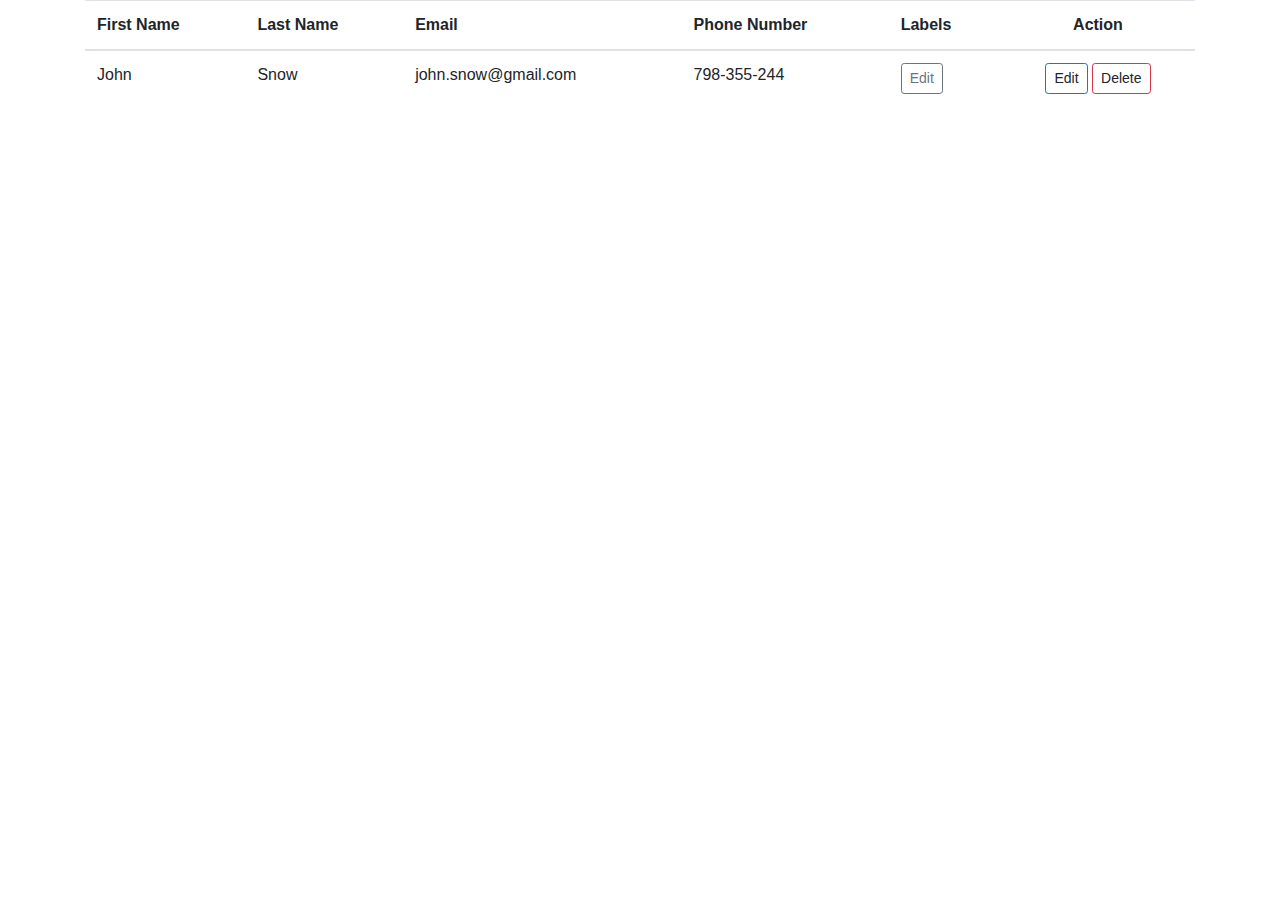
==== src/main/resources/templates/contact-list.html @ e2622ff0 "delete contact bug fixing" ====
<!DOCTYPE html>
<html xmlns:th="http://www.thymeleaf.org" lang="en">
<head>
    <!-- Required meta tags -->
    <meta charset="utf-8">
    <meta name="viewport" content="width=device-width, initial-scale=1, shrink-to-fit=no">

    <!-- Bootstrap CSS -->
    <link rel="stylesheet" href="https://stackpath.bootstrapcdn.com/bootstrap/4.3.1/css/bootstrap.min.css"
          integrity="sha384-ggOyR0iXCbMQv3Xipma34MD+dH/1fQ784/j6cY/iJTQUOhcWr7x9JvoRxT2MZw1T" crossorigin="anonymous">
    <link href="../static/css/main.css" th:href="@{/css/main.css}" rel="stylesheet">

    <title>Contacts</title>
</head>
<body>

<main>
    <div class="container">
        <div class="row">
            <div class="col">

                <div class="color1">
                    <table class="table table-hover">
                        <thead>
                        <tr>
                            <th>First Name</th>
                            <th>Last Name</th>
                            <th>Email</th>
                            <th>Phone Number</th>
                            <th>Labels</th>
                            <th class="text-center">Action</th>
                        </tr>
                        </thead>
                        <tbody>
                        <tr th:each="contact: ${contacts}" th:object="${contact}">
                            <td th:text="*{firstName}">John</td>
                            <td th:text="*{lastName}">Snow</td>
                            <td th:text="*{email}">john.snow@gmail.com</td>
                            <td th:text="*{phoneNumber}">798-355-244</td>
                            <td>
                                <a th:each="s: ${contact.tags}" href="${updateLink}" th:text="${s.tagName}" class="btn btn-outline-secondary btn-sm">Edit</a>
                            </td>
                            <td class="text-center">
                                <a th:href="@{updateContact}" class="btn btn-outline-primary btn-sm">Edit</a>
                                <a th:href="@{deleteContact/(theId=${contact.id})}" class="btn btn-outline-danger btn-sm" onclick="if (!(confirm('Are you sure you want to delete this contact?'))) return false">Delete</a>
                            </td>
                        </tr>
                        </tbody>
                    </table>

                </div>

            </div>
        </div>
    </div>
</main>







<script src="https://code.jquery.com/jquery-3.3.1.slim.min.js" integrity="sha384-q8i/X+965DzO0rT7abK41JStQIAqVgRVzpbzo5smXKp4YfRvH+8abtTE1Pi6jizo" crossorigin="anonymous"></script>
<script src="https://cdnjs.cloudflare.com/ajax/libs/popper.js/1.14.7/umd/popper.min.js" integrity="sha384-UO2eT0CpHqdSJQ6hJty5KVphtPhzWj9WO1clHTMGa3JDZwrnQq4sF86dIHNDz0W1" crossorigin="anonymous"></script>
<script src="https://stackpath.bootstrapcdn.com/bootstrap/4.3.1/js/bootstrap.min.js" integrity="sha384-JjSmVgyd0p3pXB1rRibZUAYoIIy6OrQ6VrjIEaFf/nJGzIxFDsf4x0xIM+B07jRM" crossorigin="anonymous"></script>
</body>
</html>
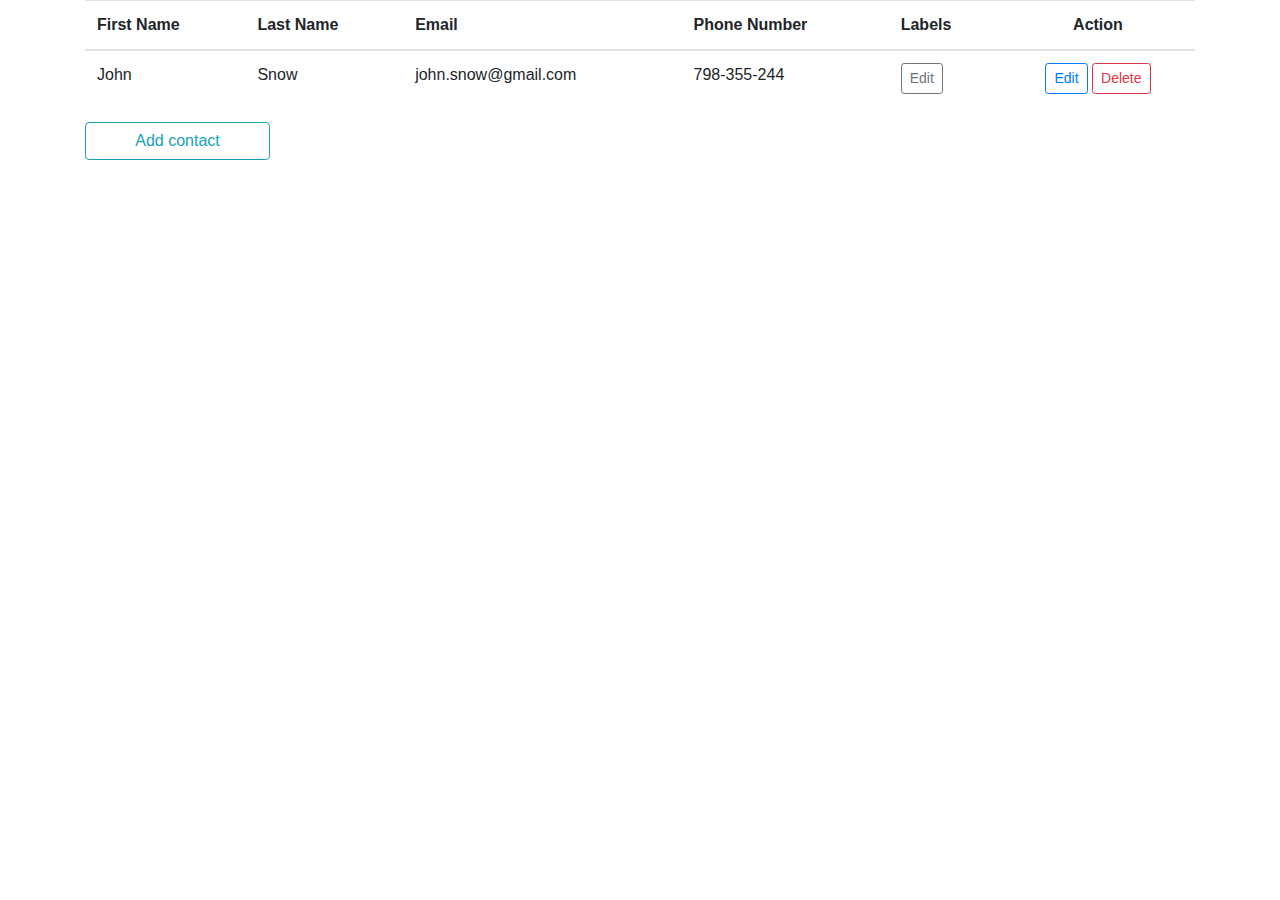
==== commit c074bd60: "html fixes" ====
--- a/src/main/resources/templates/contact-list.html
+++ b/src/main/resources/templates/contact-list.html
@@ -41,13 +41,13 @@
                                 <a th:each="s: ${contact.tags}" href="${updateLink}" th:text="${s.tagName}" class="btn btn-outline-secondary btn-sm">Edit</a>
                             </td>
                             <td class="text-center">
-                                <a th:href="@{updateContact}" class="btn btn-outline-primary btn-sm">Edit</a>
-                                <a th:href="@{deleteContact/(theId=${contact.id})}" class="btn btn-outline-danger btn-sm" onclick="if (!(confirm('Are you sure you want to delete this contact?'))) return false">Delete</a>
+                                <a href="#" th:href="@{updateContact/(theId=${contact.id})}" class="btn btn-outline-primary btn-sm">Edit</a>
+                                <a href="#" th:href="@{deleteContact/(theId=${contact.id})}" class="btn btn-outline-danger btn-sm" onclick="if (!(confirm('Are you sure you want to delete this contact?'))) return false">Delete</a>
                             </td>
                         </tr>
                         </tbody>
                     </table>
-
+                    <a href="#" th:href="@{addContact}" class="btn btn-outline-info col-2 mb-3">Add contact</a>
                 </div>
 
             </div>
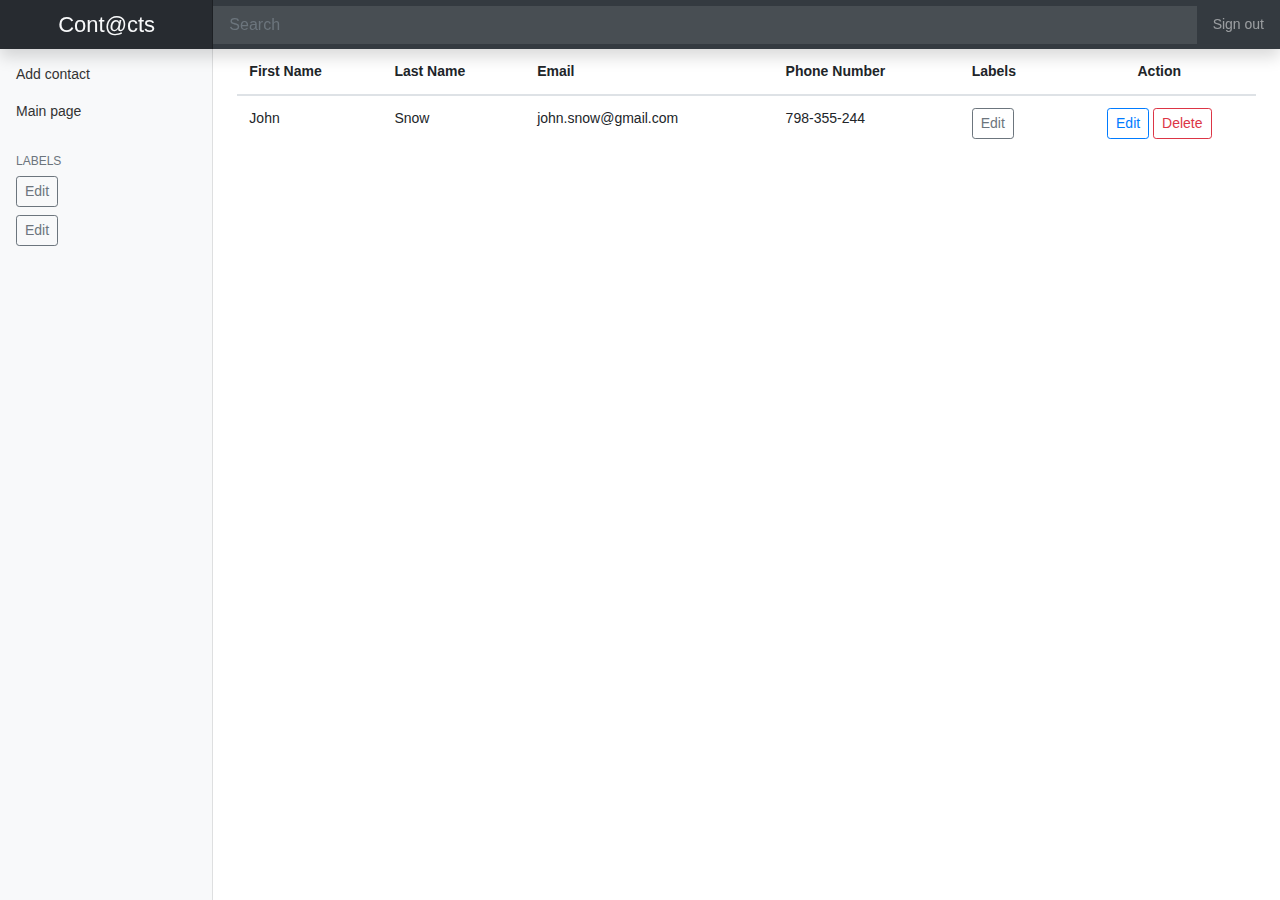
==== commit 3c19916b: "html fixes" ====
--- a/src/main/resources/templates/contact-list.html
+++ b/src/main/resources/templates/contact-list.html
@@ -4,53 +4,128 @@
     <!-- Required meta tags -->
     <meta charset="utf-8">
     <meta name="viewport" content="width=device-width, initial-scale=1, shrink-to-fit=no">
-
+    <link rel="canonical" href="https://getbootstrap.com/docs/4.3/examples/dashboard/">
     <!-- Bootstrap CSS -->
     <link rel="stylesheet" href="https://stackpath.bootstrapcdn.com/bootstrap/4.3.1/css/bootstrap.min.css"
           integrity="sha384-ggOyR0iXCbMQv3Xipma34MD+dH/1fQ784/j6cY/iJTQUOhcWr7x9JvoRxT2MZw1T" crossorigin="anonymous">
     <link href="../static/css/main.css" th:href="@{/css/main.css}" rel="stylesheet">
-
+    <link href="../static/css/dashboard.css" th:href="@{/css/dashboard.css}" rel="stylesheet">
     <title>Contacts</title>
 </head>
 <body>
 
+<nav class="navbar navbar-dark fixed-top bg-dark  flex-md-nowrap p-0 shadow">
+    <a class="navbar-brand col-sm-3 col-md-2 p-2 mr-0 text-center" style="color: #f8f9fa; font-size: 22px" th:href="@{/contacts/list}" href="#">Cont@cts</a>
+    <input class="form-control form-control-dark w-100" type="text" placeholder="Search" aria-label="Search">
+    <ul class="navbar-nav px-3">
+        <li class="nav-item text-nowrap">
+            <a class="nav-link" href="#">Sign out</a>
+        </li>
+    </ul>
+</nav>
+
+
 <main>
-    <div class="container">
+    <div class="container-fluid">
         <div class="row">
-            <div class="col">
+            <nav class="col-md-2 d-none d-md-block bg-light sidebar">
+                <div class="sidebar-sticky">
+                    <ul class="nav flex-column">
+                        <li class="nav-item">
+                            <a class="nav-link" href="#" th:href="@{addContact}">
+                                <span data-feather="home"></span>
+                                Add contact
+                            </a>
+                        </li>
+                        <li class="nav-item">
+                            <a class="nav-link" href="#">
+                                <span data-feather="file"></span>
+                                Main page
+                            </a>
+                        </li>
+                    </ul>
 
-                <div class="color1">
-                    <table class="table table-hover">
-                        <thead>
-                        <tr>
-                            <th>First Name</th>
-                            <th>Last Name</th>
-                            <th>Email</th>
-                            <th>Phone Number</th>
-                            <th>Labels</th>
-                            <th class="text-center">Action</th>
-                        </tr>
-                        </thead>
-                        <tbody>
-                        <tr th:each="contact: ${contacts}" th:object="${contact}">
-                            <td th:text="*{firstName}">John</td>
-                            <td th:text="*{lastName}">Snow</td>
-                            <td th:text="*{email}">john.snow@gmail.com</td>
-                            <td th:text="*{phoneNumber}">798-355-244</td>
-                            <td>
-                                <a th:each="s: ${contact.tags}" href="${updateLink}" th:text="${s.tagName}" class="btn btn-outline-secondary btn-sm">Edit</a>
-                            </td>
-                            <td class="text-center">
-                                <a href="#" th:href="@{updateContact/(theId=${contact.id})}" class="btn btn-outline-primary btn-sm">Edit</a>
-                                <a href="#" th:href="@{deleteContact/(theId=${contact.id})}" class="btn btn-outline-danger btn-sm" onclick="if (!(confirm('Are you sure you want to delete this contact?'))) return false">Delete</a>
-                            </td>
-                        </tr>
-                        </tbody>
-                    </table>
-                    <a href="#" th:href="@{addContact}" class="btn btn-outline-info col-2 mb-3">Add contact</a>
+                    <h6 class="sidebar-heading d-flex justify-content-between align-items-center px-3 mt-4 mb-1 text-muted">
+                        <span>Labels</span>
+                        <a class="d-flex align-items-center text-muted" href="#">
+                            <span data-feather="plus-circle"></span>
+                        </a>
+                    </h6>
+                    <!--<div class="col">-->
+                        <!--<ul th:each="contact: ${contacts}" th:object="${contact}" class="nav flex-column mb-2">-->
+                            <!--<li class="nav-item">-->
+                                <!--<a href="${updateLink}" class="btn btn-outline-secondary btn-sm">Edit</a>-->
+                            <!--</li>-->
+                            <!--<li class="nav-item">-->
+                                <!--<a href="${updateLink}" class="btn btn-outline-secondary btn-sm">Edit</a>-->
+                            <!--</li>-->
+                            <!--<li class="nav-item"><a th:each="s: ${contact.tags}" href="${updateLink}" th:text="${s.tagName}" class="btn btn-outline-secondary btn-sm">Edit</a></li>-->
+                        <!--</ul>-->
+                    <!--</div>-->
+
+                    <ul class="nav flex-column mb-2">
+                        <li class="nav-item">
+                            <p class="nav-link m-0 pt-1 pb-1">
+                                <span data-feather="file-text"></span>
+                                <a href="${updateLink}" class="btn btn-outline-secondary btn-sm">Edit</a>
+                            </p>
+                        </li>
+                        <li class="nav-item">
+                            <p class="nav-link m-0 pt-1 pb-1">
+                                <span data-feather="file-text"></span>
+                                <a href="${updateLink}" class="btn btn-outline-secondary btn-sm">Edit</a>
+                            </p>
+                        </li>
+                    </ul>
                 </div>
+            </nav>
 
-            </div>
+            <main role="main" class="col-md-9 ml-sm-auto col-lg-10 px-4">
+                <div>
+
+                    <!--<form action="#" th:action="@{search}" method="get">-->
+                    <!--<div class="input-group input-group-sm mt-3">-->
+                    <!--<div class="input-group-prepend">-->
+                    <!--<button class="btn btn-outline-info" value="Search">Search</button>-->
+                    <!--</div>-->
+                    <!--<input type="search" name="firstName" placeholder="First Name" class="form-control" aria-describedby="inputGroup-sizing-sm">-->
+                    <!--</div>-->
+                    <!--</form>-->
+
+                    <div class="color1">
+                        <table class="table table-hover">
+                            <thead>
+                            <tr>
+                                <th>First Name</th>
+                                <th>Last Name</th>
+                                <th>Email</th>
+                                <th>Phone Number</th>
+                                <th>Labels</th>
+                                <th class="text-center">Action</th>
+                            </tr>
+                            </thead>
+                            <tbody>
+                            <tr th:each="contact: ${contacts}" th:object="${contact}">
+                                <td th:text="*{firstName}">John</td>
+                                <td th:text="*{lastName}">Snow</td>
+                                <td th:text="*{email}">john.snow@gmail.com</td>
+                                <td th:text="*{phoneNumber}">798-355-244</td>
+                                <td>
+                                    <a th:each="s: ${contact.tags}" href="${updateLink}" th:text="${s.tagName}" class="btn btn-outline-secondary btn-sm">Edit</a>
+                                </td>
+                                <td class="text-center">
+                                    <a href="#" th:href="@{updateContact/(theId=${contact.id})}" class="btn btn-outline-primary btn-sm">Edit</a>
+                                    <a href="#" th:href="@{deleteContact/(theId=${contact.id})}" class="btn btn-outline-danger btn-sm" onclick="if (!(confirm('Are you sure you want to delete this contact?'))) return false">Delete</a>
+                                </td>
+                            </tr>
+                            </tbody>
+                        </table>
+                        <!--<a href="#" th:href="@{addContact}" class="btn btn-outline-info col-2 mb-3">Add contact</a>-->
+                    </div>
+
+                </div>
+            </main>
+
         </div>
     </div>
 </main>
@@ -64,5 +139,6 @@
 <script src="https://code.jquery.com/jquery-3.3.1.slim.min.js" integrity="sha384-q8i/X+965DzO0rT7abK41JStQIAqVgRVzpbzo5smXKp4YfRvH+8abtTE1Pi6jizo" crossorigin="anonymous"></script>
 <script src="https://cdnjs.cloudflare.com/ajax/libs/popper.js/1.14.7/umd/popper.min.js" integrity="sha384-UO2eT0CpHqdSJQ6hJty5KVphtPhzWj9WO1clHTMGa3JDZwrnQq4sF86dIHNDz0W1" crossorigin="anonymous"></script>
 <script src="https://stackpath.bootstrapcdn.com/bootstrap/4.3.1/js/bootstrap.min.js" integrity="sha384-JjSmVgyd0p3pXB1rRibZUAYoIIy6OrQ6VrjIEaFf/nJGzIxFDsf4x0xIM+B07jRM" crossorigin="anonymous"></script>
+<script src="dashboard.js"></script></body>
 </body>
 </html>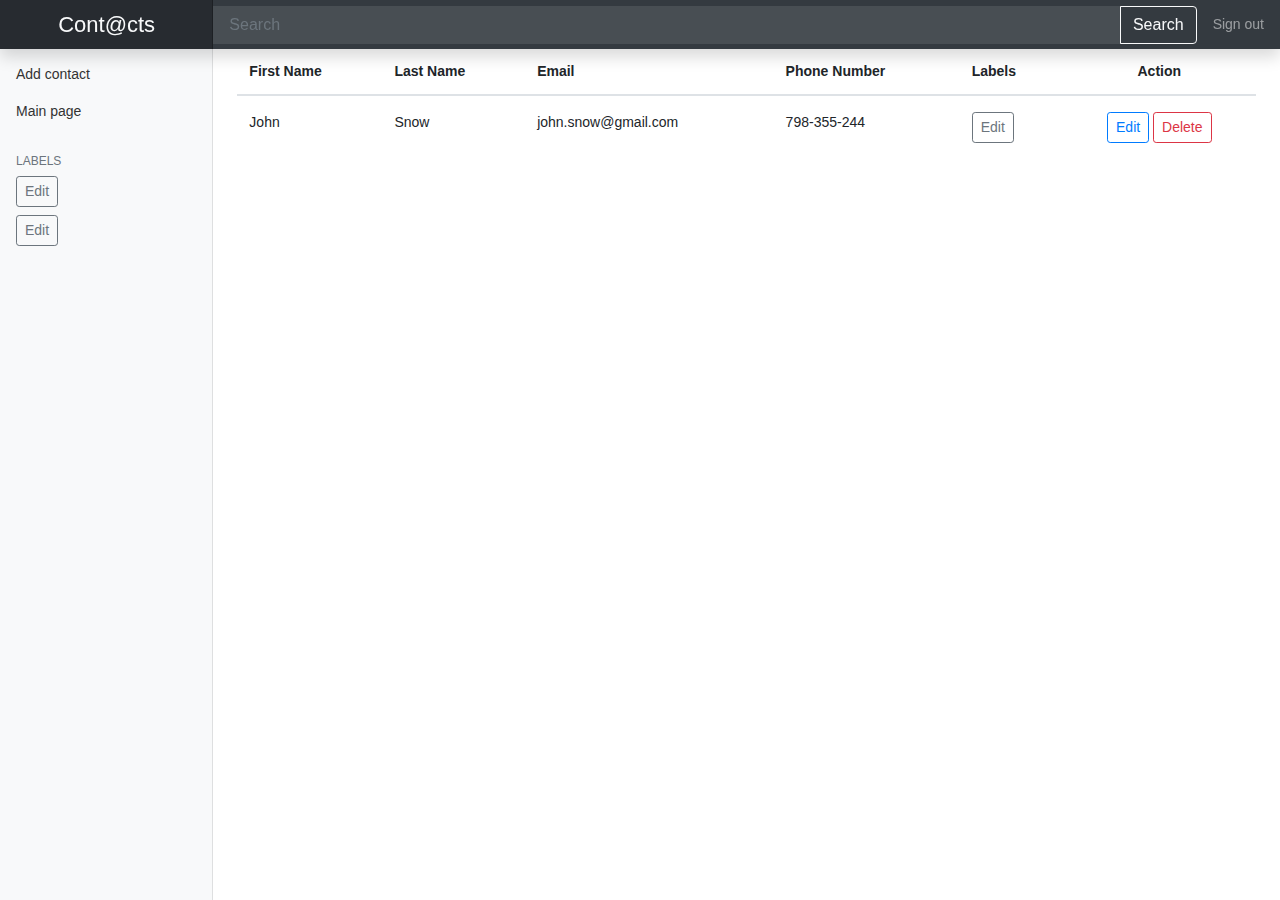
==== commit 1aa31803: "updates" ====
--- a/src/main/resources/templates/contact-list.html
+++ b/src/main/resources/templates/contact-list.html
@@ -16,13 +16,32 @@
 
 <nav class="navbar navbar-dark fixed-top bg-dark  flex-md-nowrap p-0 shadow">
     <a class="navbar-brand col-sm-3 col-md-2 p-2 mr-0 text-center" style="color: #f8f9fa; font-size: 22px" th:href="@{/contacts/list}" href="#">Cont@cts</a>
-    <input class="form-control form-control-dark w-100" type="text" placeholder="Search" aria-label="Search">
+
+    <form action="#" th:action="@{search}" method="get" class="input-group">
+        <input class="form-control form-control-dark" type="text" placeholder="Search" name="search" aria-label="Search">
+        <div class="input-group-append">
+            <button class="btn btn-outline-light" value="Search">Search</button>
+        </div>
+    </form>
+
     <ul class="navbar-nav px-3">
         <li class="nav-item text-nowrap">
             <a class="nav-link" href="#">Sign out</a>
         </li>
     </ul>
 </nav>
+
+
+
+<!--<form action="#" th:action="@{search}" method="get">-->
+    <!--<div class="input-group input-group-sm mt-3">-->
+        <!--<div class="input-group-prepend">-->
+            <!--<button class="btn btn-outline-info" value="Search">Search</button>-->
+        <!--</div>-->
+        <!--<input type="search" name="firstName" placeholder="First Name" class="form-control" aria-describedby="inputGroup-sizing-sm">-->
+    <!--</div>-->
+<!--</form>-->
+
 
 
 <main>
@@ -38,7 +57,7 @@
                             </a>
                         </li>
                         <li class="nav-item">
-                            <a class="nav-link" href="#">
+                            <a class="nav-link" href="#" th:href="@{/contacts/list}">
                                 <span data-feather="file"></span>
                                 Main page
                             </a>
@@ -92,7 +111,8 @@
                     <!--</div>-->
                     <!--</form>-->
 
-                    <div class="color1">
+
+                    <div class="table-responsive">
                         <table class="table table-hover">
                             <thead>
                             <tr>
@@ -105,30 +125,28 @@
                             </tr>
                             </thead>
                             <tbody>
-                            <tr th:each="contact: ${contacts}" th:object="${contact}">
-                                <td th:text="*{firstName}">John</td>
-                                <td th:text="*{lastName}">Snow</td>
-                                <td th:text="*{email}">john.snow@gmail.com</td>
-                                <td th:text="*{phoneNumber}">798-355-244</td>
-                                <td>
+                            <tr th:each="contact: ${contacts}" th:object="${contact}" >
+                                <td th:text="*{firstName}" class="pt-3">John</td>
+                                <td th:text="*{lastName}"  class="pt-3">Snow</td>
+                                <td th:text="*{email}"  class="pt-3">john.snow@gmail.com</td>
+                                <td th:text="*{phoneNumber}"  class="pt-3">798-355-244</td>
+                                <td  class="pt-3">
                                     <a th:each="s: ${contact.tags}" href="${updateLink}" th:text="${s.tagName}" class="btn btn-outline-secondary btn-sm">Edit</a>
                                 </td>
-                                <td class="text-center">
+                                <td class="text-center pt-3">
                                     <a href="#" th:href="@{updateContact/(theId=${contact.id})}" class="btn btn-outline-primary btn-sm">Edit</a>
                                     <a href="#" th:href="@{deleteContact/(theId=${contact.id})}" class="btn btn-outline-danger btn-sm" onclick="if (!(confirm('Are you sure you want to delete this contact?'))) return false">Delete</a>
                                 </td>
                             </tr>
                             </tbody>
                         </table>
-                        <!--<a href="#" th:href="@{addContact}" class="btn btn-outline-info col-2 mb-3">Add contact</a>-->
                     </div>
-
                 </div>
             </main>
-
         </div>
     </div>
 </main>
+
 
 
 
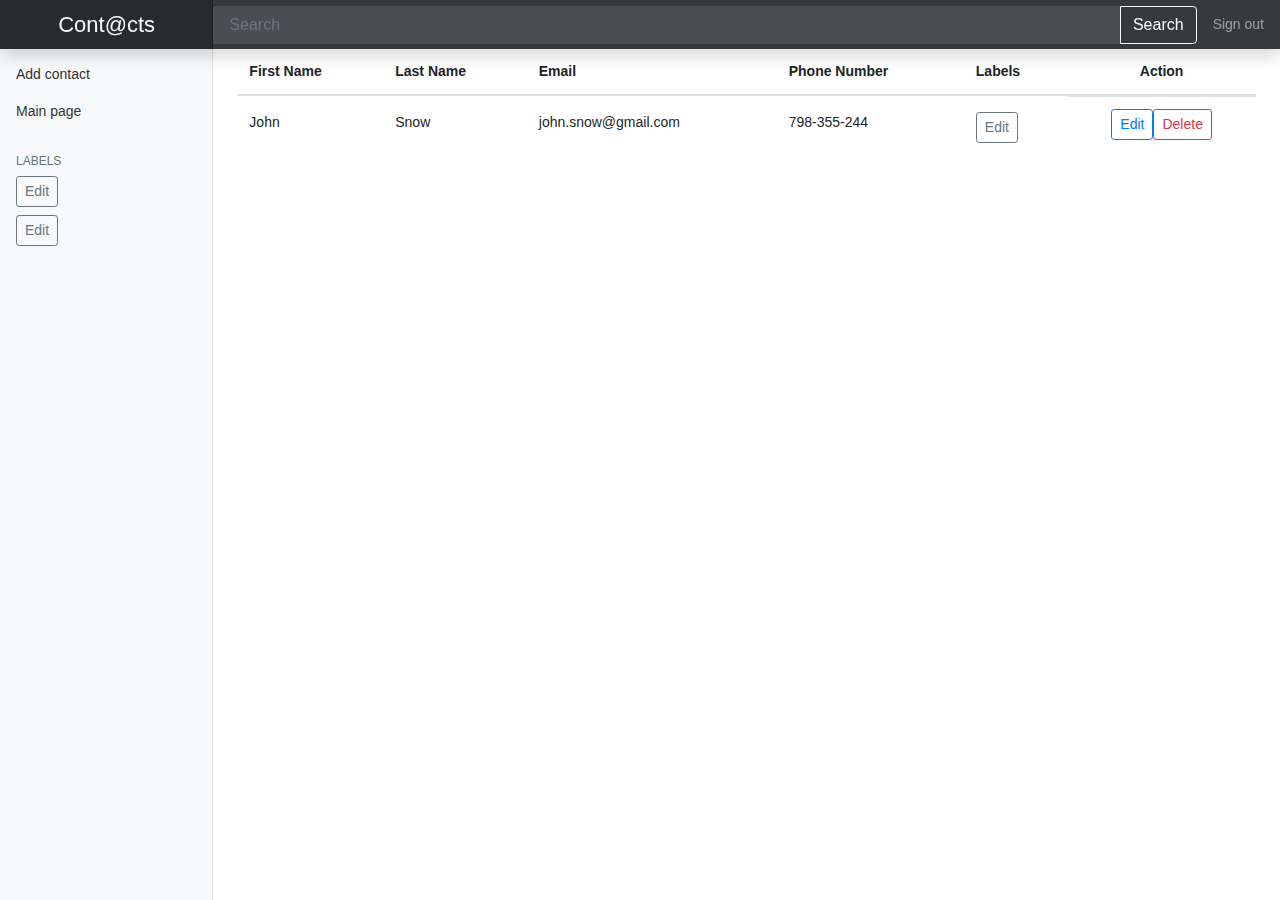
==== commit 1ee94d41: "View and contact controller refactoring." ====
--- a/src/main/resources/templates/contact-list.html
+++ b/src/main/resources/templates/contact-list.html
@@ -82,11 +82,11 @@
                         <!--</ul>-->
                     <!--</div>-->
 
-                    <ul class="nav flex-column mb-2">
+                    <ul th:each="tag: ${tags}" th:object="${tag}" th:remove="all-but-first" class="nav flex-column mb-2">
                         <li class="nav-item">
                             <p class="nav-link m-0 pt-1 pb-1">
                                 <span data-feather="file-text"></span>
-                                <a href="${updateLink}" class="btn btn-outline-secondary btn-sm">Edit</a>
+                                <a href="#" th:href="@{/contacts/list(tag=*{tagName})}" th:text="*{tagName}" class="btn btn-outline-secondary btn-sm">Edit</a>
                             </p>
                         </li>
                         <li class="nav-item">
@@ -131,11 +131,17 @@
                                 <td th:text="*{email}"  class="pt-3">john.snow@gmail.com</td>
                                 <td th:text="*{phoneNumber}"  class="pt-3">798-355-244</td>
                                 <td  class="pt-3">
-                                    <a th:each="s: ${contact.tags}" href="${updateLink}" th:text="${s.tagName}" class="btn btn-outline-secondary btn-sm">Edit</a>
+                                    <a th:each="s: ${contact.tags}" href="#" th:href="@{/contacts/list(tag=${s.tagName})}" th:text="${s.tagName}" class="btn btn-outline-secondary btn-sm">Edit</a>
                                 </td>
-                                <td class="text-center pt-3">
-                                    <a href="#" th:href="@{updateContact/(theId=${contact.id})}" class="btn btn-outline-primary btn-sm">Edit</a>
-                                    <a href="#" th:href="@{deleteContact/(theId=${contact.id})}" class="btn btn-outline-danger btn-sm" onclick="if (!(confirm('Are you sure you want to delete this contact?'))) return false">Delete</a>
+                                <td class="d-flex justify-content-center">
+                                    <!--<a href="#" th:href="@{updateContact/(theId=${contact.id})}" class="btn btn-outline-primary btn-sm">Edit</a>-->
+                                    <form th:action="@{|updateContact/${contact.id}|}" method="get">
+                                        <button type="submit" class="btn btn-outline-primary btn-sm">Edit</button>
+                                    </form>
+                                    <form th:action="@{|deleteContact/${contact.id}|}" method="post">
+                                        <button type="submit" class="btn btn-outline-danger btn-sm" onclick="if (!(confirm('Are you sure you want to delete this contact?'))) return false">Delete</button>
+                                    </form>
+                                    <!--<a href="#" th:href="@{deleteContact/(theId=${contact.id})}" class="btn btn-outline-danger btn-sm" onclick="if (!(confirm('Are you sure you want to delete this contact?'))) return false">Delete</a>-->
                                 </td>
                             </tr>
                             </tbody>
